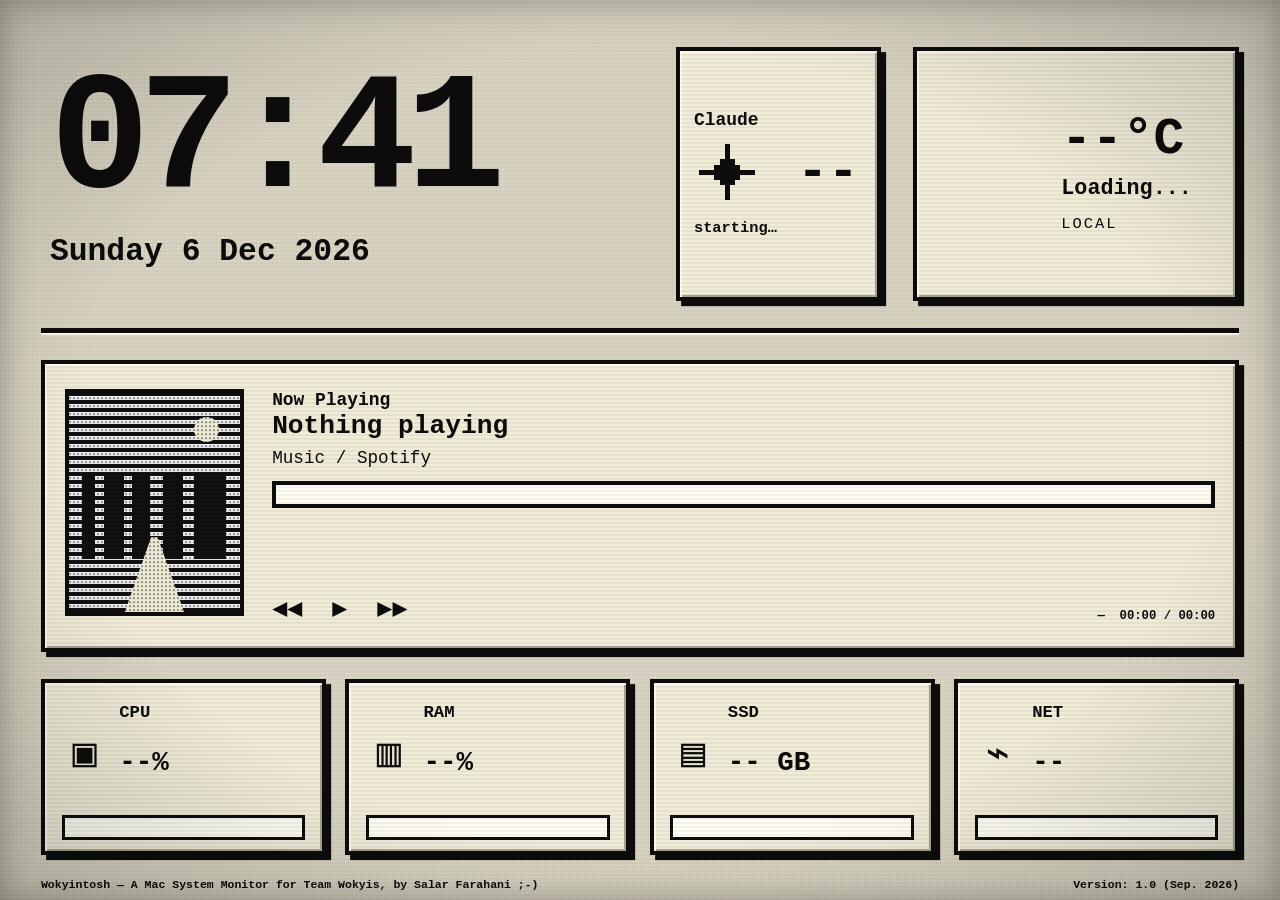
==== Wokyintosh/Resources/index.html @ ae985e1c "feat: kafelek Claude w nagłówku dashboardu" ====
<!doctype html>
<html lang="en">
<head>
<meta charset="utf-8">
<meta name="viewport" content="width=device-width,initial-scale=1">
<title>Wokyintosh</title>
<link rel="stylesheet" href="style.css">
</head>
<body>
<div id="boot" class="boot">
  <div class="boot-mac">
    <div class="boot-face">⌣</div>
    <div class="boot-slot"></div>
  </div>
  <div class="boot-text">Welcome to Macintosh.</div>
</div>

<main class="dashboard">
  <div class="crt-scan"></div>
  <div class="crt-vignette"></div>

  <header class="top">
    <section class="time-block">
      <div id="time" class="time">--:--</div>
      <div id="date" class="date">—</div>
    </section>

    <section class="claude-card classic-box">
      <div class="eyebrow">Claude</div>
      <div class="claude-row">
        <svg id="claude-star" class="claude-star" viewBox="-1 -1 13 13" aria-hidden="true">
          <g class="star-a">
            <rect x="5" y="0" width="1" height="3"/><rect x="4" y="3" width="3" height="1"/>
            <rect x="3" y="4" width="5" height="1"/><rect x="0" y="5" width="11" height="1"/>
            <rect x="3" y="6" width="5" height="1"/><rect x="4" y="7" width="3" height="1"/>
            <rect x="5" y="8" width="1" height="3"/>
          </g>
          <g class="star-b">
            <rect x="4" y="4" width="3" height="3"/>
            <rect x="1" y="1" width="1" height="1"/><rect x="2" y="2" width="1" height="1"/><rect x="3" y="3" width="1" height="1"/>
            <rect x="9" y="1" width="1" height="1"/><rect x="8" y="2" width="1" height="1"/><rect x="7" y="3" width="1" height="1"/>
            <rect x="3" y="7" width="1" height="1"/><rect x="2" y="8" width="1" height="1"/><rect x="1" y="9" width="1" height="1"/>
            <rect x="7" y="7" width="1" height="1"/><rect x="8" y="8" width="1" height="1"/><rect x="9" y="9" width="1" height="1"/>
          </g>
        </svg>
        <div id="claude-count" class="claude-count">--</div>
      </div>
      <div id="claude-caption" class="claude-caption">starting…</div>
    </section>

    <section class="weather-card classic-box">
      <div id="weather-icon" class="weather-icon"></div>
      <div>
        <div id="weather-temp" class="weather-temp">--°C</div>
        <div id="weather-text" class="weather-text">Loading...</div>
        <div id="location-name" class="weather-location">LOCAL</div>
      </div>
    </section>
  </header>

  <div class="separator"></div>

  <section class="music-card classic-box">
    <div class="album-frame">
      <img id="artwork" class="artwork hidden" alt="">
      <div id="fallback-art" class="fallback-art">
        <div class="fallback-moon"></div>
        <div class="fallback-city"></div>
        <div class="fallback-road"></div>
      </div>
      <div class="art-dither"></div>
    </div>

    <div class="music-info">
      <div class="eyebrow">Now Playing</div>
      <div id="track" class="track">Nothing playing</div>
      <div id="artist" class="artist">Music / Spotify</div>
      <div class="progress-shell"><div id="progress-bar" class="progress-fill"></div></div>
      <div class="music-bottom">
        <div class="controls"><span>◀◀</span><span id="play-state">▶</span><span>▶▶</span></div>
        <div class="music-meta"><span id="source">—</span><span id="elapsed">00:00 / 00:00</span></div>
      </div>
    </div>
  </section>

  <section class="stats">
    <div class="stat classic-box">
      <div class="stat-icon">▣</div><div class="stat-label">CPU</div>
      <div id="cpu" class="stat-value">--%</div>
      <div class="mini-meter"><div id="cpu-bar" class="mini-fill"></div></div>
    </div>
    <div class="stat classic-box">
      <div class="stat-icon">▥</div><div class="stat-label">RAM</div>
      <div id="ram" class="stat-value">--%</div>
      <div class="mini-meter"><div id="ram-bar" class="mini-fill"></div></div>
    </div>
    <div class="stat classic-box">
      <div class="stat-icon">▤</div><div class="stat-label">SSD</div>
      <div id="ssd" class="stat-value">-- GB</div>
      <div class="mini-meter"><div id="ssd-bar" class="mini-fill"></div></div>
    </div>
    <div class="stat classic-box">
      <div class="stat-icon">⌁</div><div class="stat-label">NET</div>
      <div id="net" class="stat-value">--</div>
      <div class="mini-meter"><div id="net-bar" class="mini-fill"></div></div>
    </div>
  </section>

  <footer class="footer">
    <span>Wokyintosh — A Mac System Monitor for Team Wokyis, by Salar Farahani ;-)</span>
    <span>Version: 1.0 (Sep. 2026)</span>
  </footer>
</main>


<script>
(function () {
  function dismissBoot() {
    var boot = document.getElementById('boot');
    if (!boot) return;
    boot.classList.add('boot-hidden');
    setTimeout(function () {
      if (boot && boot.parentNode) boot.parentNode.removeChild(boot);
    }, 220);
  }

  window.addEventListener('DOMContentLoaded', function () {
    setTimeout(dismissBoot, 780);
  });

  window.addEventListener('load', function () {
    setTimeout(dismissBoot, 650);
  });

  // Last-resort fallback: no dependency on external JavaScript.
  setTimeout(dismissBoot, 1400);
})();
</script>

<script src="app.js"></script>
</body>
</html>
---- Wokyintosh/Resources/style.css ----
:root{
  --ink:#0c0c0c;--paper:#f1ecd8;--paper2:#ddd7c5;--white:#fffdf3;
}
*{box-sizing:border-box}
html,body{margin:0;width:100%;height:100%;overflow:hidden;background:var(--paper2);font-family:Chicago,Geneva,Monaco,"Courier New",monospace;color:var(--ink);image-rendering:pixelated}
.dashboard{
  position:fixed;inset:0;width:100vw;height:100vh;overflow:hidden;
  background:
    linear-gradient(90deg,rgba(0,0,0,.026) 1px,transparent 1px),
    linear-gradient(rgba(0,0,0,.026) 1px,transparent 1px),var(--paper2);
  background-size:4px 4px;padding:5.2vh 3.2vw 3.7vh;
}
.classic-box{background:var(--paper);border:.32vw solid var(--ink);box-shadow:.4vw .4vw 0 var(--ink),inset .16vw .16vw 0 var(--white),inset -.16vw -.16vw 0 #a8a394}
.top{height:28.2vh;display:grid;grid-template-columns:1fr 25.5vw;gap:2.5vw;align-items:stretch}
.time-block{display:flex;flex-direction:column;justify-content:center;padding-left:.7vw}
.time{font-size:min(23.5vh,13vw);line-height:.76;letter-spacing:-.85vw;font-weight:700}
.date{margin-top:3.2vh;font-size:min(4.4vh,2.45vw);font-weight:700}
.weather-card{display:grid;grid-template-columns:9.5vw 1fr;align-items:center;padding:3vh 1.8vw}
.weather-icon{display:flex;align-items:center;justify-content:center;width:100%;height:100%}
.weather-icon svg{width:72%;height:72%;display:block;overflow:visible}
.weather-icon .wx-fill{fill:var(--ink)}.weather-icon .wx-stroke{fill:none;stroke:var(--ink);stroke-width:8;stroke-linecap:round;stroke-linejoin:round}
.weather-temp{font-size:min(7.2vh,4vw);line-height:1;font-weight:700}.weather-text{margin-top:1.2vh;font-size:min(3vh,1.7vw);font-weight:700}.weather-location{margin-top:1.5vh;font-size:min(2.1vh,1.2vw);letter-spacing:.16vw}
.separator{height:.55vh;min-height:3px;background:var(--ink);margin:3vh 0;box-shadow:0 .25vh 0 var(--white)}
.music-card{height:32.5vh;display:grid;grid-template-columns:14.7vw 1fr;gap:2.3vw;padding:3vh 1.7vw}
.album-frame{position:relative;width:14.6vw;height:26vh;max-height:26vh;aspect-ratio:1;border:.32vw solid var(--ink);overflow:hidden;background:var(--white)}
.artwork{position:absolute;inset:0;width:100%;height:100%;object-fit:cover;filter:grayscale(1) contrast(1.65) brightness(1.05);z-index:1}.artwork.hidden{display:none}
.art-dither{position:absolute;inset:0;z-index:3;pointer-events:none;background:radial-gradient(circle at 1px 1px,rgba(0,0,0,.34) 1px,transparent 1.2px);background-size:4px 4px;mix-blend-mode:multiply}
.fallback-art{position:absolute;inset:0;background:repeating-linear-gradient(0deg,#111 0 4px,#eee 4px 8px)}
.fallback-moon{position:absolute;width:15%;aspect-ratio:1;border-radius:50%;background:var(--paper);right:12%;top:11%}
.fallback-city{position:absolute;left:8%;right:8%;bottom:24%;height:38%;background:linear-gradient(90deg,#111 0 9%,transparent 9% 15%,#111 15% 29%,transparent 29% 35%,#111 35% 47%,transparent 47% 56%,#111 56% 70%,transparent 70% 78%,#111 78% 100%)}
.fallback-road{position:absolute;left:31%;right:31%;bottom:-4%;height:38%;background:var(--paper);clip-path:polygon(45% 0,55% 0,100% 100%,0 100%)}
.music-info{display:flex;flex-direction:column;min-width:0;min-height:0;overflow:hidden}.eyebrow{font-size:min(2.45vh,1.4vw);font-weight:700;margin-bottom:.25vh;flex:0 0 auto}
.track{font-size:min(4.2vh,2.35vw);line-height:1;font-weight:700;white-space:nowrap;overflow:hidden;text-overflow:ellipsis;flex:0 0 auto}
.artist{margin-top:.7vh;font-size:min(2.75vh,1.55vw);white-space:nowrap;overflow:hidden;text-overflow:ellipsis;flex:0 0 auto}
.progress-shell{margin-top:2vh;height:3.3vh;border:.32vw solid var(--ink);background:var(--white);padding:.25vw;flex:0 0 auto}
.progress-fill,.mini-fill{width:0;height:100%;background:repeating-linear-gradient(90deg,var(--ink) 0 .48vw,var(--paper) .48vw .78vw)}
.music-bottom{margin-top:auto;padding-top:.6vh;display:flex;align-items:end;justify-content:space-between;flex:0 0 auto}.controls{display:flex;gap:2.7vw;font-size:min(4vh,2.2vw);font-weight:700}.music-meta{display:flex;gap:1.5vw;font-size:min(1.9vh,1.05vw);font-weight:700}
.stats{height:19.5vh;margin-top:3vh;display:grid;grid-template-columns:repeat(4,1fr);gap:1.5vw}
.stat{display:grid;grid-template-columns:3.6vw 1fr;grid-template-rows:auto auto 3.4vh;column-gap:.9vw;padding:2.2vh 1.3vw 1.8vh}.stat-icon{grid-row:1/3;font-size:min(5.7vh,3.15vw);align-self:center;text-align:center}.stat-label{font-size:min(2.45vh,1.35vw);font-weight:700}.stat-value{font-size:min(3.9vh,2.15vw);font-weight:700;white-space:nowrap;overflow:hidden;text-overflow:ellipsis}.mini-meter{grid-column:1/3;height:2.75vh;border:.28vw solid var(--ink);background:var(--white);padding:.2vw;margin-top:1.25vh}
.footer{position:absolute;left:3.2vw;right:3.2vw;bottom:1vh;display:flex;justify-content:space-between;font-size:min(1.55vh,.9vw);font-weight:700}
.crt-scan{pointer-events:none;position:absolute;inset:0;z-index:20;background:repeating-linear-gradient(to bottom,transparent 0 2px,rgba(0,0,0,.045) 2px 4px);mix-blend-mode:multiply}.crt-vignette{pointer-events:none;position:absolute;inset:0;z-index:21;background:radial-gradient(ellipse at center,transparent 62%,rgba(0,0,0,.18) 100%);box-shadow:inset 0 0 2.5vw rgba(0,0,0,.28)}
.boot{position:fixed;inset:0;z-index:100;background:#ece7d5;display:flex;flex-direction:column;align-items:center;justify-content:center;animation:bootAway .18s steps(1,end) .72s forwards}.boot-mac{width:4.4vw;height:9.4vh;border:.28vw solid #111;border-radius:.4vw;position:relative}.boot-face{position:absolute;left:15%;right:15%;top:12%;height:50%;border:.23vw solid #111;background:#fff;text-align:center;font-size:min(3.4vh,1.9vw);line-height:3.4vh}.boot-slot{position:absolute;left:27%;right:27%;bottom:14%;height:.5vh;background:#111}.boot-text{margin-top:1.4vh;font-size:min(1.8vh,1vw);font-weight:700}@keyframes bootAway{to{visibility:hidden}}


/* Native WKWebView boot fallback */
.boot-hidden{
  opacity:0 !important;
  visibility:hidden !important;
  pointer-events:none !important;
  transition:opacity .18s steps(3,end);
}


/* Wokyintosh v2 music layout polish */
.music-card{
  grid-template-columns:14.2vw 1fr;
  gap:2vw;
  padding:2.8vh 1.55vw;
}
.album-frame{
  width:14vw;
  height:25.2vh;
  max-height:25.2vh;
}
.music-info{
  display:grid;
  grid-template-rows:auto auto auto 1fr auto;
  align-content:stretch;
  min-height:0;
  overflow:hidden;
  padding-top:.1vh;
}
.eyebrow{
  margin-bottom:.1vh;
}
.track{
  font-size:min(3.7vh,2.05vw);
  line-height:1.02;
  white-space:nowrap;
  overflow:hidden;
  text-overflow:ellipsis;
  max-width:100%;
}
.artist{
  margin-top:.45vh;
  font-size:min(2.45vh,1.38vw);
  white-space:nowrap;
  overflow:hidden;
  text-overflow:ellipsis;
}
.progress-shell{
  margin-top:1.45vh;
  height:3.05vh;
}
.music-bottom{
  margin-top:0;
  padding-top:.4vh;
  align-self:end;
}
.controls{
  gap:2.35vw;
  font-size:min(3.5vh,1.95vw);
}
.music-meta{
  gap:1.15vw;
  font-size:min(1.72vh,.96vw);
}
.footer{
  gap:1vw;
}
.footer > span:first-child{
  overflow:hidden;
  text-overflow:ellipsis;
  white-space:nowrap;
}


/* Fix descenders in track names (g, y, p, q, j) without letting text
   collide with the progress/control area. */
.track{
  line-height:1.16 !important;
  padding-bottom:.14em;
  margin-bottom:-.04em;
  min-height:1.22em;
}


/* Automatic macOS dark appearance — inverted Wokyintosh palette.
   No JavaScript or preference storage is required; WebKit follows the
   system's prefers-color-scheme setting live. */
html{
  color-scheme:light dark;
}

@media (prefers-color-scheme: dark){
  :root{
    --ink:#f1ecd8;
    --paper:#151515;
    --paper2:#090909;
    --white:#2a2a27;
  }

  html,body{
    background:var(--paper2);
    color:var(--ink);
  }

  .dashboard{
    background:
      linear-gradient(90deg,rgba(255,253,243,.035) 1px,transparent 1px),
      linear-gradient(rgba(255,253,243,.035) 1px,transparent 1px),
      var(--paper2);
  }

  .classic-box{
    background:var(--paper);
    border-color:var(--ink);
    box-shadow:
      .4vw .4vw 0 var(--ink),
      inset .16vw .16vw 0 #34342f,
      inset -.16vw -.16vw 0 #000;
  }

  .separator{
    background:var(--ink);
    box-shadow:0 .25vh 0 #33332f;
  }

  .album-frame,
  .progress-shell,
  .mini-meter{
    background:#0b0b0b;
    border-color:var(--ink);
  }

  .progress-fill,
  .mini-fill{
    background:
      repeating-linear-gradient(
        90deg,
        var(--ink) 0 .48vw,
        var(--paper) .48vw .78vw
      );
  }

  .fallback-art{
    background:
      repeating-linear-gradient(
        0deg,
        var(--ink) 0 4px,
        var(--paper) 4px 8px
      );
  }

  .fallback-moon,
  .fallback-road{
    background:var(--paper);
  }

  .fallback-city{
    background:
      linear-gradient(
        90deg,
        var(--ink) 0 9%,transparent 9% 15%,
        var(--ink) 15% 29%,transparent 29% 35%,
        var(--ink) 35% 47%,transparent 47% 56%,
        var(--ink) 56% 70%,transparent 70% 78%,
        var(--ink) 78% 100%
      );
  }

  .artwork{
    filter:grayscale(1) contrast(1.55) brightness(.72);
  }

  .art-dither{
    background:
      radial-gradient(
        circle at 1px 1px,
        rgba(255,253,243,.20) 1px,
        transparent 1.2px
      );
    mix-blend-mode:screen;
  }

  .crt-scan{
    background:
      repeating-linear-gradient(
        to bottom,
        transparent 0 2px,
        rgba(255,253,243,.028) 2px 4px
      );
    mix-blend-mode:screen;
  }

  .crt-vignette{
    background:
      radial-gradient(
        ellipse at center,
        transparent 58%,
        rgba(0,0,0,.55) 100%
      );
    box-shadow:inset 0 0 3vw rgba(0,0,0,.75);
  }

  .boot{
    background:#0b0b0b;
    color:var(--ink);
  }

  .boot-mac{
    border-color:var(--ink);
  }

  .boot-face{
    border-color:var(--ink);
    background:#111;
    color:var(--ink);
  }

  .boot-slot{
    background:var(--ink);
  }
}


/* Kafelek sesji Claude Code w nagłówku. */
.top{grid-template-columns:1fr 16vw 25.5vw}
.claude-card{display:flex;flex-direction:column;justify-content:center;padding:2.4vh 1.1vw}
.claude-row{display:flex;align-items:center;justify-content:space-between;gap:.7vw;margin-top:.9vh}
.claude-star{width:7.4vh;height:7.4vh;flex:0 0 auto;shape-rendering:crispEdges;fill:var(--ink)}
.claude-count{font-size:min(7.2vh,4vw);line-height:1;font-weight:700;padding:0 .3vw}
.claude-caption{margin-top:1.5vh;font-size:min(2.1vh,1.2vw);font-weight:700;white-space:nowrap;overflow:hidden;text-overflow:ellipsis}
.star-b{opacity:0}
.claude-star.working .star-a{animation:claudeStarA 1.2s steps(1,end) infinite}
.claude-star.working .star-b{animation:claudeStarB 1.2s steps(1,end) infinite}
.claude-count.waiting{animation:claudeBlink 2s steps(1,end) infinite}
@keyframes claudeStarA{0%{opacity:1}50%{opacity:0}100%{opacity:0}}
@keyframes claudeStarB{0%{opacity:0}50%{opacity:1}100%{opacity:1}}
@keyframes claudeBlink{0%{background:var(--ink);color:var(--paper)}50%{background:transparent;color:var(--ink)}100%{background:transparent;color:var(--ink)}}
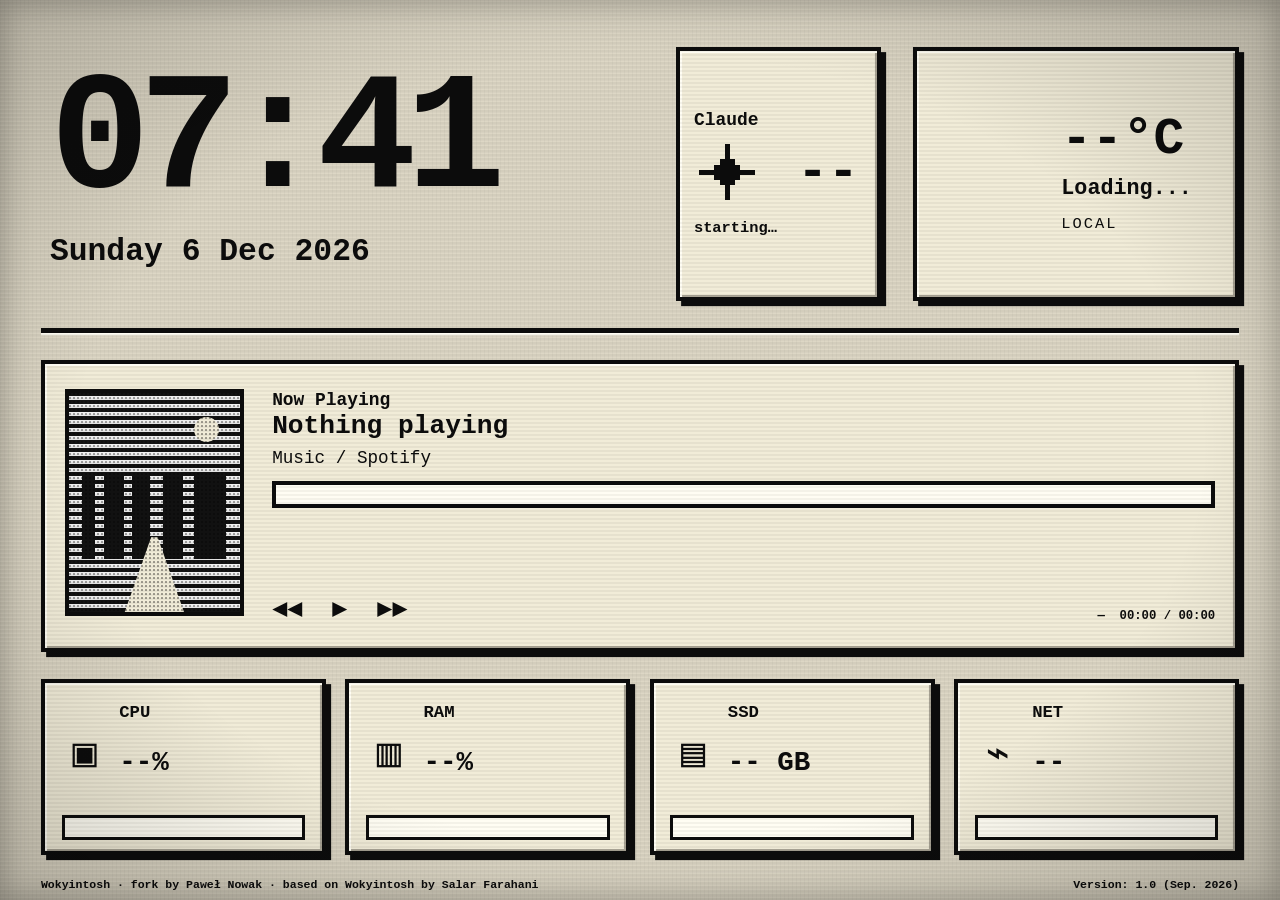
==== commit eab3ed2e: "chore: tożsamość forka - identyfikator, stopka i README" ====
--- a/Wokyintosh/Resources/index.html
+++ b/Wokyintosh/Resources/index.html
@@ -107,7 +107,7 @@
   </section>
 
   <footer class="footer">
-    <span>Wokyintosh — A Mac System Monitor for Team Wokyis, by Salar Farahani ;-)</span>
+    <span>Wokyintosh · fork by Paweł Nowak · based on Wokyintosh by Salar Farahani</span>
     <span>Version: 1.0 (Sep. 2026)</span>
   </footer>
 </main>
